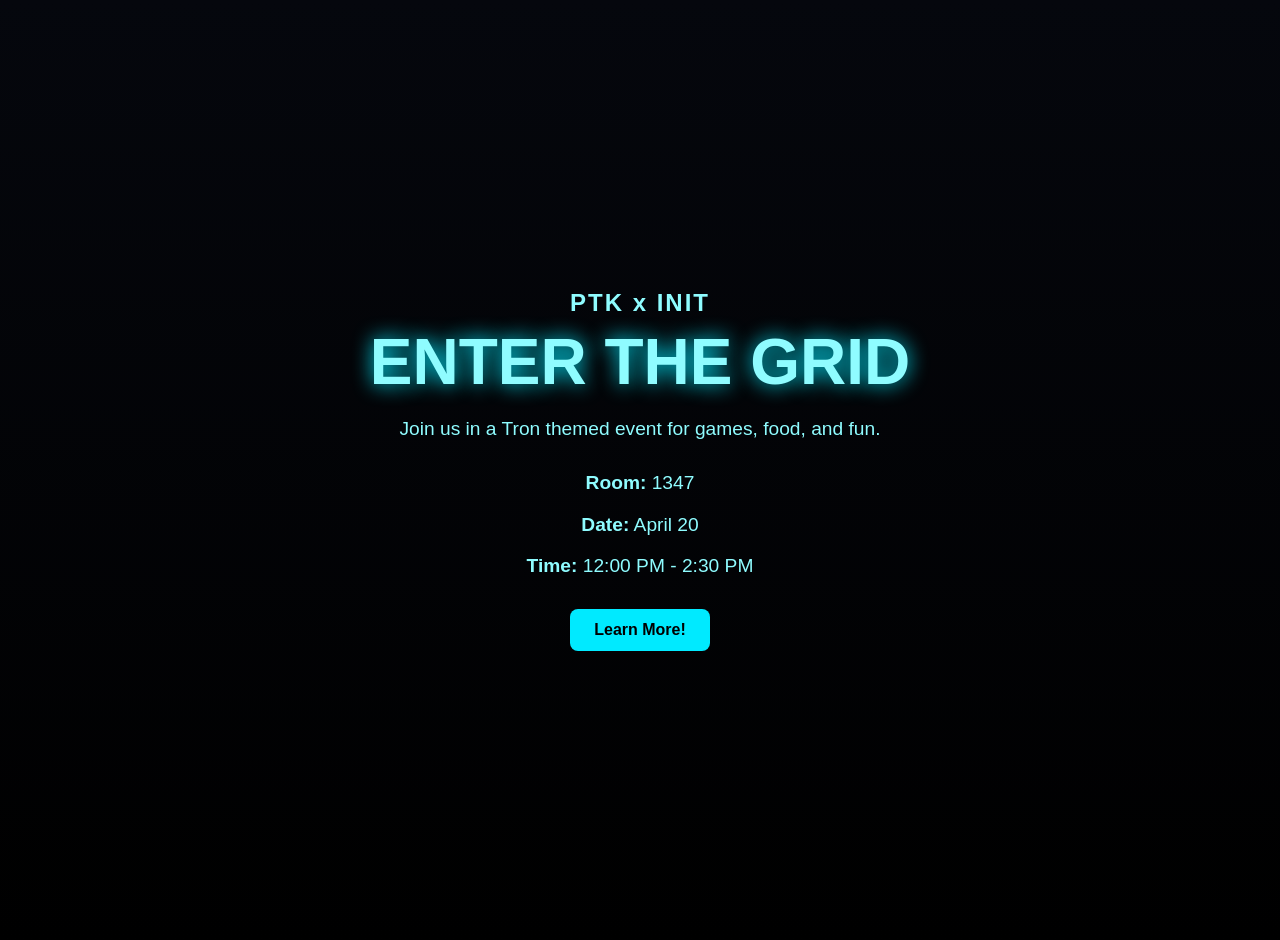
==== index.html @ d93c9ff5 "changed from mainPage to index" ====
<!DOCTYPE html>
<html lang="en">
<head>
  <meta charset="UTF-8" />
  <meta name="viewport" content="width=device-width, initial-scale=1.0" />
  <title>Enter the Grid | INIT x PTK</title>
  <link rel="stylesheet" href="styles.css" />
</head>
<body>
  <header class="hero">
    <div class="overlay">
      <h2>PTK x INIT</h2>
      <h1>ENTER THE GRID</h1>
      <p>Join us in a Tron themed event for games, food, and fun.</p>

      <div class="event-details">
        <p><strong>Room:</strong> 1347</p>
        <p><strong>Date:</strong> April 20</p>
        <p><strong>Time:</strong> 12:00 PM - 2:30 PM</p>
      </div>

      <a class="button" href="https://www.instagram.com/p/DW4_-nZEcg6/?utm_source=ig_web_button_share_sheet" target="_blank">Learn More!</a>
    
    </div>
  </header>
</body>
</html>
---- styles.css ----
body {
  margin: 0;
  font-family: Arial, sans-serif;
  background: black;
  color: #8ffcff;
}

.hero {
  min-height: 100vh;
  display: flex;
  justify-content: center;
  align-items: center;
  text-align: center;
  background: linear-gradient(to bottom, #05070d, #000000);
  padding: 20px;
}

.overlay {
  max-width: 800px;
}

h1 {
  font-size: 4rem;
  margin: 0.5rem 0;
  text-shadow: 0 0 20px #00eaff;
}

h2 {
  font-size: 1.5rem;
  margin: 0;
  letter-spacing: 2px;
}

p {
  font-size: 1.2rem;
}

.event-details {
  margin: 2rem 0;
}

.button {
  display: inline-block;
  padding: 12px 24px;
  background: #00eaff;
  color: black;
  text-decoration: none;
  font-weight: bold;
  border-radius: 8px;
}

.button:hover {
  background: #8ffcff;
}
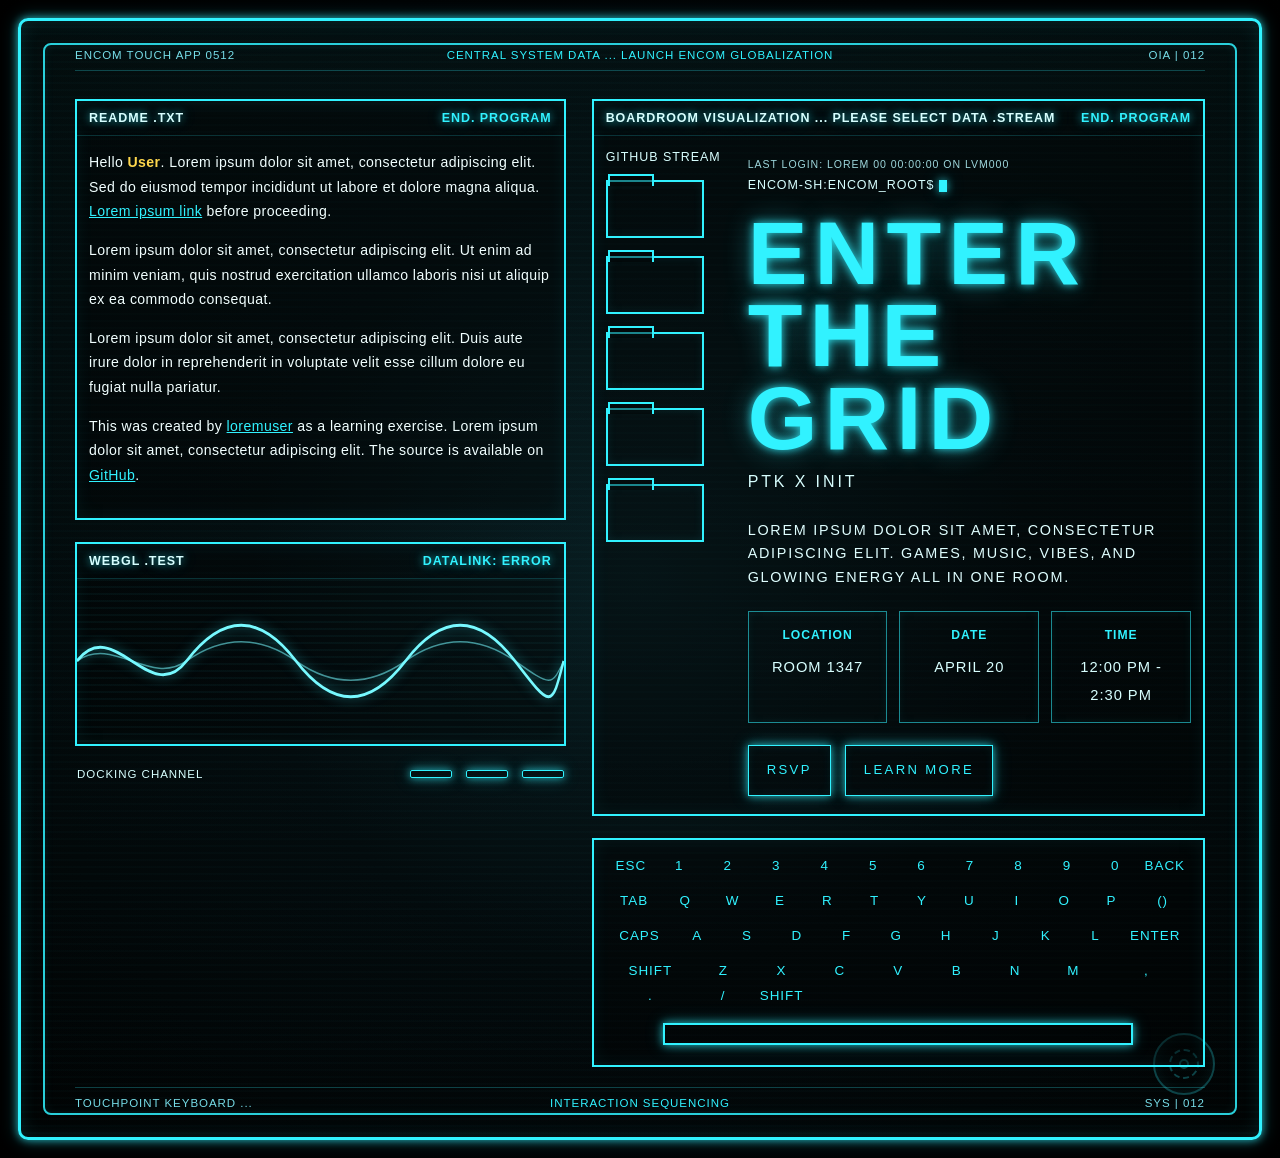
==== commit 19358a6f: "update: new ux design followin Tron theme" ====
--- a/index.html
+++ b/index.html
@@ -3,25 +3,593 @@
 <head>
   <meta charset="UTF-8" />
   <meta name="viewport" content="width=device-width, initial-scale=1.0" />
-  <title>Enter the Grid | INIT x PTK</title>
-  <link rel="stylesheet" href="styles.css" />
+  <title>Enter the Grid</title>
+  <style>
+    :root {
+      --bg: #020608;
+      --panel: #031014;
+      --line: #31f2ff;
+      --line-soft: rgba(49, 242, 255, 0.45);
+      --text: #d8ffff;
+      --muted: #76dce7;
+      --glow: 0 0 8px rgba(49, 242, 255, 0.7), 0 0 18px rgba(49, 242, 255, 0.25);
+    }
+
+    * {
+      box-sizing: border-box;
+    }
+
+    html, body {
+      margin: 0;
+      min-height: 100%;
+      background: radial-gradient(circle at center, #07171b 0%, #020608 45%, #000 100%);
+      color: var(--text);
+      font-family: "Trebuchet MS", "Segoe UI", Arial, sans-serif;
+      text-transform: uppercase;
+      letter-spacing: 0.06em;
+    }
+
+    body {
+      padding: 18px;
+    }
+
+    .frame {
+      min-height: calc(100vh - 36px);
+      border: 3px solid var(--line);
+      border-radius: 10px;
+      box-shadow: var(--glow), inset 0 0 18px rgba(49, 242, 255, 0.12);
+      padding: 18px;
+      position: relative;
+      overflow: hidden;
+      background:
+        linear-gradient(rgba(49, 242, 255, 0.05), rgba(49, 242, 255, 0.01)),
+        repeating-linear-gradient(
+          to bottom,
+          transparent 0,
+          transparent 5px,
+          rgba(49, 242, 255, 0.03) 6px,
+          transparent 7px
+        );
+    }
+
+    .frame::before {
+      content: "";
+      position: absolute;
+      inset: 22px;
+      border: 2px solid rgba(49, 242, 255, 0.85);
+      border-radius: 8px;
+      pointer-events: none;
+      box-shadow: inset 0 0 10px rgba(49, 242, 255, 0.08);
+    }
+
+    .topbar,
+    .footerbar {
+      display: grid;
+      grid-template-columns: 1fr auto 1fr;
+      align-items: center;
+      gap: 16px;
+      font-size: 0.72rem;
+      color: var(--muted);
+      padding: 10px 36px;
+      position: relative;
+      z-index: 1;
+    }
+
+    .topbar::after,
+    .footerbar::before {
+      content: "";
+      position: absolute;
+      left: 36px;
+      right: 36px;
+      height: 1px;
+      background: rgba(49, 242, 255, 0.25);
+    }
+
+    .topbar::after {
+      bottom: 0;
+    }
+
+    .footerbar::before {
+      top: 0;
+    }
+
+    .topbar .center,
+    .footerbar .center {
+      text-align: center;
+      color: var(--line);
+    }
+
+    .topbar .right,
+    .footerbar .right {
+      text-align: right;
+    }
+
+    .main-grid {
+      display: grid;
+      grid-template-columns: 0.92fr 1.15fr;
+      gap: 26px;
+      padding: 28px 36px 20px;
+      position: relative;
+      z-index: 1;
+    }
+
+    .column {
+      display: flex;
+      flex-direction: column;
+      gap: 22px;
+    }
+
+    .panel {
+      border: 2px solid var(--line);
+      background: rgba(0, 0, 0, 0.35);
+      box-shadow: inset 0 0 18px rgba(49, 242, 255, 0.07);
+      position: relative;
+      overflow: hidden;
+    }
+
+    .panel-header {
+      display: flex;
+      justify-content: space-between;
+      align-items: center;
+      border-bottom: 1px solid rgba(49, 242, 255, 0.18);
+      padding: 10px 12px;
+      color: var(--line);
+      font-size: 0.78rem;
+      font-weight: 700;
+      text-shadow: var(--glow);
+    }
+
+    .panel-header span:first-child {
+      color: var(--text);
+    }
+
+    .panel-body {
+      padding: 14px 12px 16px;
+      font-size: 0.88rem;
+      line-height: 1.75;
+      text-transform: none;
+      letter-spacing: 0.03em;
+    }
+
+    .panel-body p {
+      margin: 0 0 14px;
+      color: #f1ffff;
+    }
+
+    .accent {
+      color: #ffd84d;
+      font-weight: 700;
+    }
+
+    .linkish {
+      color: var(--line);
+      text-decoration: underline;
+    }
+
+    .readme {
+      min-height: 420px;
+    }
+
+    .wave {
+      min-height: 165px;
+      display: flex;
+      align-items: center;
+      justify-content: center;
+      position: relative;
+      background:
+        repeating-linear-gradient(
+          to bottom,
+          rgba(49, 242, 255, 0.03) 0,
+          rgba(49, 242, 255, 0.03) 2px,
+          transparent 2px,
+          transparent 7px
+        );
+    }
+
+    .wave svg {
+      width: 100%;
+      height: 110px;
+      filter: drop-shadow(0 0 6px rgba(49, 242, 255, 0.5));
+    }
+
+    .dock {
+      display: flex;
+      align-items: center;
+      justify-content: space-between;
+      padding: 0 2px;
+      color: var(--text);
+      font-size: 0.72rem;
+    }
+
+    .dock-bars {
+      display: flex;
+      gap: 14px;
+    }
+
+    .dock-bars span {
+      display: block;
+      width: 42px;
+      height: 8px;
+      border: 1px solid var(--line);
+      border-radius: 2px;
+      box-shadow: var(--glow);
+    }
+
+    .hero-panel {
+      min-height: 336px;
+    }
+
+    .hero-content {
+      display: grid;
+      grid-template-columns: 120px 1fr;
+      gap: 22px;
+      align-items: start;
+      padding: 14px 12px 18px;
+    }
+
+    .folders {
+      display: grid;
+      grid-template-columns: 98px;
+      gap: 18px;
+      margin-top: 16px;
+      align-items: start;
+    }
+
+    .folder {
+      width: 98px;
+      height: 58px;
+      border: 2px solid var(--line);
+      position: relative;
+      box-shadow: inset 0 0 10px rgba(49, 242, 255, 0.08);
+      transition: transform 0.18s cubic-bezier(.4,1.6,.6,1);
+    }
+    .folder:hover {
+  transform: translateY(-4px) scale(1.05);
+  box-shadow:
+    0 0 10px rgba(49, 242, 255, 0.7),
+    inset 0 0 10px rgba(49, 242, 255, 0.2);
+  cursor: pointer;
+}
+
+    .folder::before {
+      content: "";
+      position: absolute;
+      top: -8px;
+      left: 0;
+      width: 42px;
+      height: 10px;
+      border: 2px solid var(--line);
+      border-bottom: none;
+      background: rgba(0, 0, 0, 0.45);
+    }
+
+    .terminal {
+      padding-top: 4px;
+      font-size: 0.78rem;
+      color: var(--text);
+      line-height: 1.9;
+    }
+
+    .terminal .tiny {
+      font-size: 0.66rem;
+      color: #b8f9ff;
+      opacity: 0.85;
+    }
+
+    .cursor {
+      display: inline-block;
+      width: 8px;
+      height: 1em;
+      background: var(--line);
+      box-shadow: var(--glow);
+      vertical-align: middle;
+      animation: blink 1s steps(1) infinite;
+    }
+
+    @keyframes blink {
+      50% { opacity: 0; }
+    }
+
+    .event-title {
+      margin: 14px 0 8px;
+      font-size: clamp(2.5rem, 7vw, 6rem);
+      line-height: 0.92;
+      letter-spacing: 0.08em;
+      color: var(--line);
+      text-shadow: 0 0 10px rgba(49, 242, 255, 0.9), 0 0 28px rgba(49, 242, 255, 0.4);
+    }
+
+    .event-sub {
+      color: var(--text);
+      font-size: 1rem;
+      letter-spacing: 0.18em;
+      margin-bottom: 22px;
+    }
+
+    .event-meta {
+      display: grid;
+      grid-template-columns: repeat(3, minmax(120px, 1fr));
+      gap: 12px;
+      margin: 22px 0;
+    }
+
+    .meta-box {
+      border: 1px solid rgba(49, 242, 255, 0.55);
+      padding: 12px;
+      text-align: center;
+      box-shadow: inset 0 0 10px rgba(49, 242, 255, 0.06);
+    }
+
+    .meta-box strong {
+      display: block;
+      color: var(--line);
+      margin-bottom: 7px;
+      font-size: 0.76rem;
+    }
+
+    .meta-box span {
+      color: var(--text);
+      font-size: 0.92rem;
+    }
+
+    .cta-row {
+      display: flex;
+      gap: 14px;
+      flex-wrap: wrap;
+      margin-top: 12px;
+    }
+
+    .btn {
+      padding: 12px 18px;
+      border: 1px solid var(--line);
+      color: var(--line);
+      text-decoration: none;
+      font-size: 0.82rem;
+      letter-spacing: 0.18em;
+      box-shadow: inset 0 0 10px rgba(49, 242, 255, 0.07), var(--glow);
+      transition: 0.2s ease;
+    }
+
+    .btn:hover {
+      background: rgba(49, 242, 255, 0.12);
+      transform: translateY(-1px);
+    }
+
+    .keyboard-panel {
+      padding: 18px 18px 20px;
+    }
+
+    .key-row {
+      display: grid;
+      gap: 10px;
+      margin-bottom: 20px;
+      color: var(--line);
+      font-size: 0.84rem;
+      text-align: center;
+    }
+
+    .row-1 { grid-template-columns: repeat(12, 1fr); }
+    .row-2 { grid-template-columns: 1.2fr repeat(10, 1fr) 1.2fr; }
+    .row-3 { grid-template-columns: 1.4fr repeat(9, 1fr) 1.5fr; }
+    .row-4 { grid-template-columns: 1.6fr repeat(7, 1fr) 1.6fr; }
+
+    .key-input {
+      height: 22px;
+      border: 2px solid var(--line);
+      box-shadow: var(--glow);
+      margin: 8px auto 0;
+      width: min(520px, 82%);
+    }
+
+    .badge {
+      position: absolute;
+      right: 44px;
+      bottom: 42px;
+      width: 62px;
+      height: 62px;
+      border: 2px solid rgba(49, 242, 255, 0.4);
+      border-radius: 50%;
+      opacity: 0.65;
+      box-shadow: inset 0 0 14px rgba(49, 242, 255, 0.1);
+    }
+
+    .badge::before,
+    .badge::after {
+      content: "";
+      position: absolute;
+      inset: 14px;
+      border: 2px dashed rgba(49, 242, 255, 0.4);
+      border-radius: 50%;
+    }
+
+    .badge::after {
+      inset: 24px;
+      border-style: solid;
+    }
+
+    @media (max-width: 1100px) {
+      .main-grid {
+        grid-template-columns: 1fr;
+      }
+
+      .hero-content {
+        grid-template-columns: 1fr;
+      }
+
+      .folders {
+        grid-template-columns: 98px;
+      }
+    }
+
+    @media (max-width: 720px) {
+      body {
+        padding: 10px;
+      }
+
+      .frame::before {
+        inset: 12px;
+      }
+
+      .topbar,
+      .footerbar,
+      .main-grid {
+        padding-left: 16px;
+        padding-right: 16px;
+      }
+
+      .topbar,
+      .footerbar {
+        grid-template-columns: 1fr;
+        text-align: center;
+      }
+
+      .topbar .right,
+      .footerbar .right {
+        text-align: center;
+      }
+
+      .event-meta {
+        grid-template-columns: 1fr;
+      }
+
+      .folders {
+        grid-template-columns: 98px;
+      }
+
+      .row-1,
+      .row-2,
+      .row-3,
+      .row-4 {
+        grid-template-columns: repeat(6, 1fr);
+      }
+    }
+  </style>
 </head>
 <body>
-  <header class="hero">
-    <div class="overlay">
-      <h2>PTK x INIT</h2>
-      <h1>ENTER THE GRID</h1>
-      <p>Join us in a Tron themed event for games, food, and fun.</p>
-
-      <div class="event-details">
-        <p><strong>Room:</strong> 1347</p>
-        <p><strong>Date:</strong> April 20</p>
-        <p><strong>Time:</strong> 12:00 PM - 2:30 PM</p>
-      </div>
-
-      <a class="button" href="https://www.instagram.com/p/DW4_-nZEcg6/?utm_source=ig_web_button_share_sheet" target="_blank">Learn More!</a>
-    
+  <div class="frame">
+    <div class="topbar">
+      <div>ENCOM TOUCH APP 0512</div>
+      <div class="center">CENTRAL SYSTEM DATA ... LAUNCH ENCOM GLOBALIZATION</div>
+      <div class="right">OIA | 012</div>
     </div>
-  </header>
+
+    <main class="main-grid">
+      <section class="column">
+        <div class="panel readme">
+          <div class="panel-header">
+            <span>README .TXT</span>
+            <span>END. PROGRAM</span>
+          </div>
+          <div class="panel-body">
+            <p>Hello <span class="accent">User</span>. Lorem ipsum dolor sit amet, consectetur adipiscing elit. Sed do eiusmod tempor incididunt ut labore et dolore magna aliqua. <span class="linkish">Lorem ipsum link</span> before proceeding.</p>
+            <p>Lorem ipsum dolor sit amet, consectetur adipiscing elit. Ut enim ad minim veniam, quis nostrud exercitation ullamco laboris nisi ut aliquip ex ea commodo consequat.</p>
+            <p>Lorem ipsum dolor sit amet, consectetur adipiscing elit. Duis aute irure dolor in reprehenderit in voluptate velit esse cillum dolore eu fugiat nulla pariatur.</p>
+            <p>This was created by <span class="linkish">loremuser</span> as a learning exercise. Lorem ipsum dolor sit amet, consectetur adipiscing elit. The source is available on <span class="linkish">GitHub</span>.</p>
+          </div>
+        </div>
+
+        <div class="panel">
+          <div class="panel-header">
+            <span>WEBGL .TEST</span>
+            <span>DATALINK: ERROR</span>
+          </div>
+          <div class="wave">
+            <svg viewBox="0 0 800 150" preserveAspectRatio="none" aria-hidden="true">
+              <path d="M0,75 C60,10 120,140 180,75 S300,10 360,75 S480,140 540,75 S660,10 720,75 S780,140 800,75"
+                    fill="none" stroke="#77f9ff" stroke-width="4"/>
+              <path d="M0,75 C60,40 120,110 180,75 S300,40 360,75 S480,110 540,75 S660,40 720,75 S780,110 800,75"
+                    fill="none" stroke="#77f9ff" stroke-opacity="0.55" stroke-width="2"/>
+            </svg>
+          </div>
+        </div>
+
+        <div class="dock">
+          <span>DOCKING CHANNEL</span>
+          <div class="dock-bars">
+            <span></span>
+            <span></span>
+            <span></span>
+          </div>
+        </div>
+      </section>
+
+      <section class="column">
+        <div class="panel hero-panel">
+          <div class="panel-header">
+            <span>BOARDROOM VISUALIZATION ... PLEASE SELECT DATA .STREAM</span>
+            <span>END. PROGRAM</span>
+          </div>
+
+          <div class="hero-content">
+            <div>
+              <div style="font-size:0.78rem;color:var(--text);margin-bottom:10px;">GITHUB STREAM</div>
+              <div class="folders">
+                <div class="folder"></div>
+                <div class="folder"></div>
+                <div class="folder"></div>
+                <div class="folder"></div>
+                <div class="folder"></div>
+              </div>
+            </div>
+
+            <div class="terminal">
+              <div class="tiny">Last Login: Lorem 00 00:00:00 on lvm000</div>
+              <div>encom-sh:encom_root$ <span class="cursor"></span></div>
+
+              <h1 class="event-title">ENTER THE GRID</h1>
+              <div class="event-sub">PTK x INIT</div>
+              <div style="max-width: 620px; color: #dffeff; text-transform: uppercase; letter-spacing: 0.12em; line-height: 1.6; font-size: 0.9rem;">
+                Lorem ipsum dolor sit amet, consectetur adipiscing elit. Games, music, vibes, and glowing energy all in one room.
+              </div>
+
+              <div class="event-meta">
+                <div class="meta-box">
+                  <strong>Location</strong>
+                  <span>Room 1347</span>
+                </div>
+                <div class="meta-box">
+                  <strong>Date</strong>
+                  <span>April 20</span>
+                </div>
+                <div class="meta-box">
+                  <strong>Time</strong>
+                  <span>12:00 PM - 2:30 PM</span>
+                </div>
+              </div>
+
+              <div class="cta-row">
+                <a class="btn" href="#">RSVP</a>
+                <a class="btn" href="#">Learn More</a>
+              </div>
+            </div>
+          </div>
+        </div>
+
+        <div class="panel keyboard-panel">
+          <div class="key-row row-1">
+            <span>ESC</span><span>1</span><span>2</span><span>3</span><span>4</span><span>5</span><span>6</span><span>7</span><span>8</span><span>9</span><span>0</span><span>BACK</span>
+          </div>
+          <div class="key-row row-2">
+            <span>TAB</span><span>Q</span><span>W</span><span>E</span><span>R</span><span>T</span><span>Y</span><span>U</span><span>I</span><span>O</span><span>P</span><span>()</span>
+          </div>
+          <div class="key-row row-3">
+            <span>CAPS</span><span>A</span><span>S</span><span>D</span><span>F</span><span>G</span><span>H</span><span>J</span><span>K</span><span>L</span><span>ENTER</span>
+          </div>
+          <div class="key-row row-4">
+            <span>SHIFT</span><span>Z</span><span>X</span><span>C</span><span>V</span><span>B</span><span>N</span><span>M</span><span>,</span><span>.</span><span>/</span><span>SHIFT</span>
+          </div>
+          <div class="key-input"></div>
+        </div>
+      </section>
+    </main>
+
+    <div class="footerbar">
+      <div>TOUCHPOINT KEYBOARD ...</div>
+      <div class="center">INTERACTION SEQUENCING</div>
+      <div class="right">SYS | 012</div>
+    </div>
+
+    <div class="badge"></div>
+  </div>
 </body>
-</html>+</html>
